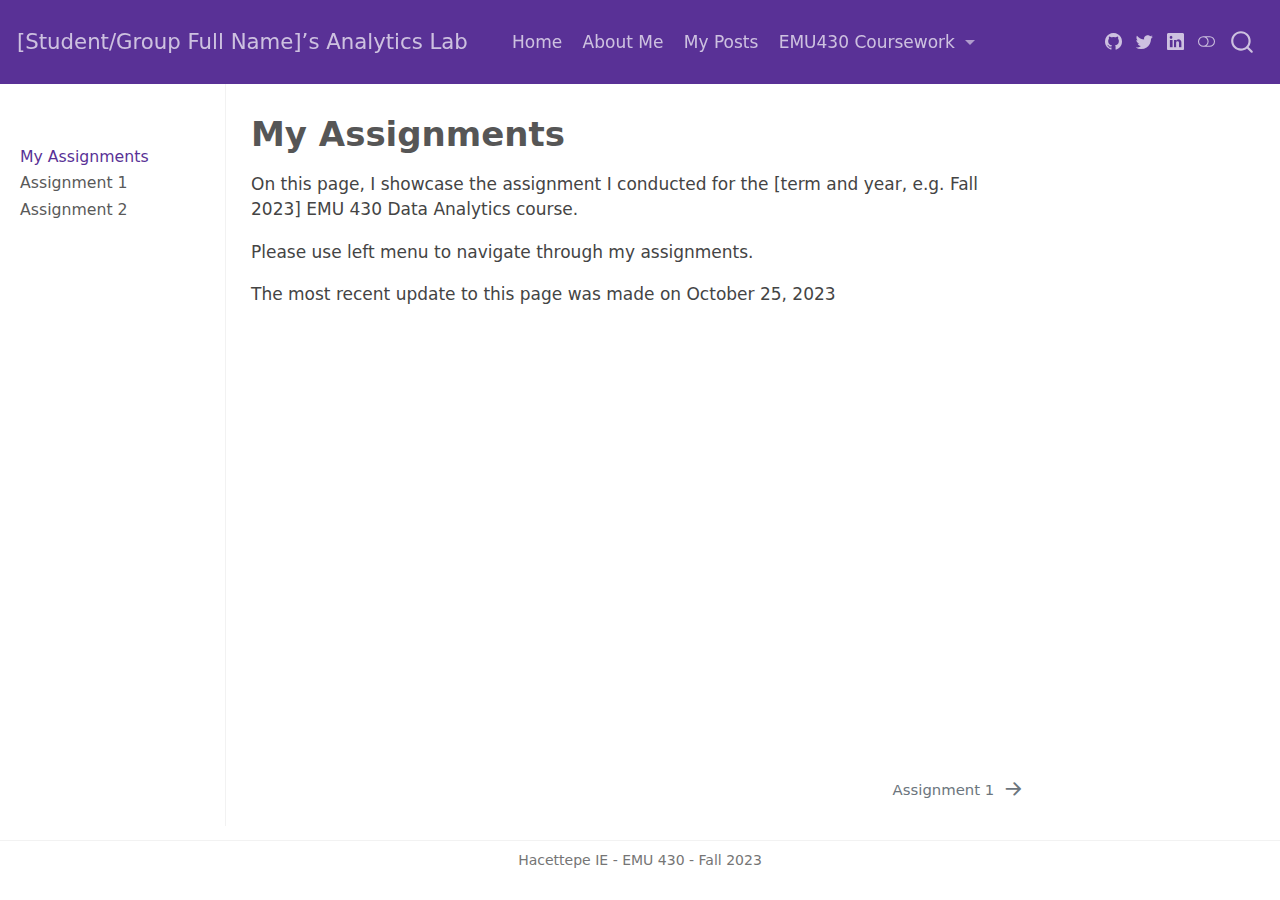
==== docs/assignments.html @ 79f3ffa0 "Initial commit" ====
<!DOCTYPE html>
<html xmlns="http://www.w3.org/1999/xhtml" lang="en" xml:lang="en"><head>

<meta charset="utf-8">
<meta name="generator" content="quarto-1.3.450">

<meta name="viewport" content="width=device-width, initial-scale=1.0, user-scalable=yes">


<title>[Student/Group Full Name]’s Analytics Lab - My Assignments</title>
<style>
code{white-space: pre-wrap;}
span.smallcaps{font-variant: small-caps;}
div.columns{display: flex; gap: min(4vw, 1.5em);}
div.column{flex: auto; overflow-x: auto;}
div.hanging-indent{margin-left: 1.5em; text-indent: -1.5em;}
ul.task-list{list-style: none;}
ul.task-list li input[type="checkbox"] {
  width: 0.8em;
  margin: 0 0.8em 0.2em -1em; /* quarto-specific, see https://github.com/quarto-dev/quarto-cli/issues/4556 */ 
  vertical-align: middle;
}
</style>


<script src="site_libs/quarto-nav/quarto-nav.js"></script>
<script src="site_libs/quarto-nav/headroom.min.js"></script>
<script src="site_libs/clipboard/clipboard.min.js"></script>
<script src="site_libs/quarto-search/autocomplete.umd.js"></script>
<script src="site_libs/quarto-search/fuse.min.js"></script>
<script src="site_libs/quarto-search/quarto-search.js"></script>
<meta name="quarto:offset" content="./">
<link href="./assignments/assignment-1.html" rel="next">
<script src="site_libs/quarto-html/quarto.js"></script>
<script src="site_libs/quarto-html/popper.min.js"></script>
<script src="site_libs/quarto-html/tippy.umd.min.js"></script>
<script src="site_libs/quarto-html/anchor.min.js"></script>
<link href="site_libs/quarto-html/tippy.css" rel="stylesheet">
<link href="site_libs/quarto-html/quarto-syntax-highlighting.css" rel="stylesheet" class="quarto-color-scheme" id="quarto-text-highlighting-styles">
<link href="site_libs/quarto-html/quarto-syntax-highlighting-dark.css" rel="prefetch" class="quarto-color-scheme quarto-color-alternate" id="quarto-text-highlighting-styles">
<script src="site_libs/bootstrap/bootstrap.min.js"></script>
<link href="site_libs/bootstrap/bootstrap-icons.css" rel="stylesheet">
<link href="site_libs/bootstrap/bootstrap.min.css" rel="stylesheet" class="quarto-color-scheme" id="quarto-bootstrap" data-mode="light">
<link href="site_libs/bootstrap/bootstrap-dark.min.css" rel="prefetch" class="quarto-color-scheme quarto-color-alternate" id="quarto-bootstrap" data-mode="dark">
<script id="quarto-search-options" type="application/json">{
  "location": "navbar",
  "copy-button": false,
  "collapse-after": 3,
  "panel-placement": "end",
  "type": "overlay",
  "limit": 20,
  "language": {
    "search-no-results-text": "No results",
    "search-matching-documents-text": "matching documents",
    "search-copy-link-title": "Copy link to search",
    "search-hide-matches-text": "Hide additional matches",
    "search-more-match-text": "more match in this document",
    "search-more-matches-text": "more matches in this document",
    "search-clear-button-title": "Clear",
    "search-detached-cancel-button-title": "Cancel",
    "search-submit-button-title": "Submit",
    "search-label": "Search"
  }
}</script>


<link rel="stylesheet" href="styles.css">
</head>

<body class="nav-sidebar docked nav-fixed">

<div id="quarto-search-results"></div>
  <header id="quarto-header" class="headroom fixed-top">
    <nav class="navbar navbar-expand-lg navbar-dark ">
      <div class="navbar-container container-fluid">
      <div class="navbar-brand-container">
    <a class="navbar-brand" href="./index.html">
    <span class="navbar-title">[Student/Group Full Name]’s Analytics Lab</span>
    </a>
  </div>
            <div id="quarto-search" class="" title="Search"></div>
          <button class="navbar-toggler" type="button" data-bs-toggle="collapse" data-bs-target="#navbarCollapse" aria-controls="navbarCollapse" aria-expanded="false" aria-label="Toggle navigation" onclick="if (window.quartoToggleHeadroom) { window.quartoToggleHeadroom(); }">
  <span class="navbar-toggler-icon"></span>
</button>
          <div class="collapse navbar-collapse" id="navbarCollapse">
            <ul class="navbar-nav navbar-nav-scroll me-auto">
  <li class="nav-item">
    <a class="nav-link" href="./index.html" rel="" target="">
 <span class="menu-text">Home</span></a>
  </li>  
  <li class="nav-item">
    <a class="nav-link" href="./about.html" rel="" target="">
 <span class="menu-text">About Me</span></a>
  </li>  
  <li class="nav-item">
    <a class="nav-link" href="./posts.html" rel="" target="">
 <span class="menu-text">My Posts</span></a>
  </li>  
  <li class="nav-item dropdown ">
    <a class="nav-link dropdown-toggle" href="#" id="nav-menu-emu430-coursework" role="button" data-bs-toggle="dropdown" aria-expanded="false" rel="" target="">
 <span class="menu-text">EMU430 Coursework</span>
    </a>
    <ul class="dropdown-menu" aria-labelledby="nav-menu-emu430-coursework">    
        <li>
    <a class="dropdown-item" href="./assignments.html" rel="" target="">
 <span class="dropdown-text">Assignments</span></a>
  </li>  
        <li>
    <a class="dropdown-item" href="./project.html" rel="" target="">
 <span class="dropdown-text">Project</span></a>
  </li>  
    </ul>
  </li>
</ul>
            <div class="quarto-navbar-tools ms-auto tools-wide">
    <a href="https://twitter.com" rel="" title="" class="quarto-navigation-tool px-1" aria-label=""><i class="bi bi-github"></i></a>
    <a href="https://twitter.com" rel="" title="" class="quarto-navigation-tool px-1" aria-label=""><i class="bi bi-twitter"></i></a>
    <a href="https://linkedin.com" rel="" title="" class="quarto-navigation-tool px-1" aria-label=""><i class="bi bi-linkedin"></i></a>
  <a href="" class="quarto-color-scheme-toggle quarto-navigation-tool  px-1" onclick="window.quartoToggleColorScheme(); return false;" title="Toggle dark mode"><i class="bi"></i></a>
</div>
          </div> <!-- /navcollapse -->
      </div> <!-- /container-fluid -->
    </nav>
  <nav class="quarto-secondary-nav">
    <div class="container-fluid d-flex">
      <button type="button" class="quarto-btn-toggle btn" data-bs-toggle="collapse" data-bs-target="#quarto-sidebar,#quarto-sidebar-glass" aria-controls="quarto-sidebar" aria-expanded="false" aria-label="Toggle sidebar navigation" onclick="if (window.quartoToggleHeadroom) { window.quartoToggleHeadroom(); }">
        <i class="bi bi-layout-text-sidebar-reverse"></i>
      </button>
      <nav class="quarto-page-breadcrumbs" aria-label="breadcrumb"><ol class="breadcrumb"><li class="breadcrumb-item"><a href="./assignments.html">My Assignments</a></li></ol></nav>
      <a class="flex-grow-1" role="button" data-bs-toggle="collapse" data-bs-target="#quarto-sidebar,#quarto-sidebar-glass" aria-controls="quarto-sidebar" aria-expanded="false" aria-label="Toggle sidebar navigation" onclick="if (window.quartoToggleHeadroom) { window.quartoToggleHeadroom(); }">      
      </a>
      <button type="button" class="btn quarto-search-button" aria-label="" onclick="window.quartoOpenSearch();">
        <i class="bi bi-search"></i>
      </button>
    </div>
  </nav>
</header>
<!-- content -->
<div id="quarto-content" class="quarto-container page-columns page-rows-contents page-layout-article page-navbar">
<!-- sidebar -->
  <nav id="quarto-sidebar" class="sidebar collapse collapse-horizontal sidebar-navigation docked overflow-auto">
        <div class="mt-2 flex-shrink-0 align-items-center">
        <div class="sidebar-search">
        <div id="quarto-search" class="" title="Search"></div>
        </div>
        </div>
    <div class="sidebar-menu-container"> 
    <ul class="list-unstyled mt-1">
        <li class="sidebar-item">
  <div class="sidebar-item-container"> 
  <a href="./assignments.html" class="sidebar-item-text sidebar-link active">
 <span class="menu-text">My Assignments</span></a>
  </div>
</li>
        <li class="sidebar-item">
  <div class="sidebar-item-container"> 
  <a href="./assignments/assignment-1.html" class="sidebar-item-text sidebar-link">
 <span class="menu-text">Assignment 1</span></a>
  </div>
</li>
        <li class="sidebar-item">
  <div class="sidebar-item-container"> 
  <a href="./assignments/assignment-2.html" class="sidebar-item-text sidebar-link">
 <span class="menu-text">Assignment 2</span></a>
  </div>
</li>
    </ul>
    </div>
    
</nav>
<div id="quarto-sidebar-glass" data-bs-toggle="collapse" data-bs-target="#quarto-sidebar,#quarto-sidebar-glass"></div>
<!-- margin-sidebar -->
    <div id="quarto-margin-sidebar" class="sidebar margin-sidebar">
    </div>
<!-- main -->
<main class="content" id="quarto-document-content">

<header id="title-block-header" class="quarto-title-block default">
<div class="quarto-title">
<h1 class="title">My Assignments</h1>
</div>



<div class="quarto-title-meta">

    
  
    
  </div>
  

</header>

<p>On this page, I showcase the assignment I conducted for the [term and year, e.g.&nbsp;Fall 2023] EMU 430 Data Analytics course.</p>
<p>Please use left menu to navigate through my assignments.</p>
<p>The most recent update to this page was made on October 25, 2023</p>



<a onclick="window.scrollTo(0, 0); return false;" role="button" id="quarto-back-to-top"><i class="bi bi-arrow-up"></i> Back to top</a></main> <!-- /main -->
<script id="quarto-html-after-body" type="application/javascript">
window.document.addEventListener("DOMContentLoaded", function (event) {
  const toggleBodyColorMode = (bsSheetEl) => {
    const mode = bsSheetEl.getAttribute("data-mode");
    const bodyEl = window.document.querySelector("body");
    if (mode === "dark") {
      bodyEl.classList.add("quarto-dark");
      bodyEl.classList.remove("quarto-light");
    } else {
      bodyEl.classList.add("quarto-light");
      bodyEl.classList.remove("quarto-dark");
    }
  }
  const toggleBodyColorPrimary = () => {
    const bsSheetEl = window.document.querySelector("link#quarto-bootstrap");
    if (bsSheetEl) {
      toggleBodyColorMode(bsSheetEl);
    }
  }
  toggleBodyColorPrimary();  
  const disableStylesheet = (stylesheets) => {
    for (let i=0; i < stylesheets.length; i++) {
      const stylesheet = stylesheets[i];
      stylesheet.rel = 'prefetch';
    }
  }
  const enableStylesheet = (stylesheets) => {
    for (let i=0; i < stylesheets.length; i++) {
      const stylesheet = stylesheets[i];
      stylesheet.rel = 'stylesheet';
    }
  }
  const manageTransitions = (selector, allowTransitions) => {
    const els = window.document.querySelectorAll(selector);
    for (let i=0; i < els.length; i++) {
      const el = els[i];
      if (allowTransitions) {
        el.classList.remove('notransition');
      } else {
        el.classList.add('notransition');
      }
    }
  }
  const toggleColorMode = (alternate) => {
    // Switch the stylesheets
    const alternateStylesheets = window.document.querySelectorAll('link.quarto-color-scheme.quarto-color-alternate');
    manageTransitions('#quarto-margin-sidebar .nav-link', false);
    if (alternate) {
      enableStylesheet(alternateStylesheets);
      for (const sheetNode of alternateStylesheets) {
        if (sheetNode.id === "quarto-bootstrap") {
          toggleBodyColorMode(sheetNode);
        }
      }
    } else {
      disableStylesheet(alternateStylesheets);
      toggleBodyColorPrimary();
    }
    manageTransitions('#quarto-margin-sidebar .nav-link', true);
    // Switch the toggles
    const toggles = window.document.querySelectorAll('.quarto-color-scheme-toggle');
    for (let i=0; i < toggles.length; i++) {
      const toggle = toggles[i];
      if (toggle) {
        if (alternate) {
          toggle.classList.add("alternate");     
        } else {
          toggle.classList.remove("alternate");
        }
      }
    }
    // Hack to workaround the fact that safari doesn't
    // properly recolor the scrollbar when toggling (#1455)
    if (navigator.userAgent.indexOf('Safari') > 0 && navigator.userAgent.indexOf('Chrome') == -1) {
      manageTransitions("body", false);
      window.scrollTo(0, 1);
      setTimeout(() => {
        window.scrollTo(0, 0);
        manageTransitions("body", true);
      }, 40);  
    }
  }
  const isFileUrl = () => { 
    return window.location.protocol === 'file:';
  }
  const hasAlternateSentinel = () => {  
    let styleSentinel = getColorSchemeSentinel();
    if (styleSentinel !== null) {
      return styleSentinel === "alternate";
    } else {
      return false;
    }
  }
  const setStyleSentinel = (alternate) => {
    const value = alternate ? "alternate" : "default";
    if (!isFileUrl()) {
      window.localStorage.setItem("quarto-color-scheme", value);
    } else {
      localAlternateSentinel = value;
    }
  }
  const getColorSchemeSentinel = () => {
    if (!isFileUrl()) {
      const storageValue = window.localStorage.getItem("quarto-color-scheme");
      return storageValue != null ? storageValue : localAlternateSentinel;
    } else {
      return localAlternateSentinel;
    }
  }
  let localAlternateSentinel = 'default';
  // Dark / light mode switch
  window.quartoToggleColorScheme = () => {
    // Read the current dark / light value 
    let toAlternate = !hasAlternateSentinel();
    toggleColorMode(toAlternate);
    setStyleSentinel(toAlternate);
  };
  // Ensure there is a toggle, if there isn't float one in the top right
  if (window.document.querySelector('.quarto-color-scheme-toggle') === null) {
    const a = window.document.createElement('a');
    a.classList.add('top-right');
    a.classList.add('quarto-color-scheme-toggle');
    a.href = "";
    a.onclick = function() { try { window.quartoToggleColorScheme(); } catch {} return false; };
    const i = window.document.createElement("i");
    i.classList.add('bi');
    a.appendChild(i);
    window.document.body.appendChild(a);
  }
  // Switch to dark mode if need be
  if (hasAlternateSentinel()) {
    toggleColorMode(true);
  } else {
    toggleColorMode(false);
  }
  const icon = "";
  const anchorJS = new window.AnchorJS();
  anchorJS.options = {
    placement: 'right',
    icon: icon
  };
  anchorJS.add('.anchored');
  const isCodeAnnotation = (el) => {
    for (const clz of el.classList) {
      if (clz.startsWith('code-annotation-')) {                     
        return true;
      }
    }
    return false;
  }
  const clipboard = new window.ClipboardJS('.code-copy-button', {
    text: function(trigger) {
      const codeEl = trigger.previousElementSibling.cloneNode(true);
      for (const childEl of codeEl.children) {
        if (isCodeAnnotation(childEl)) {
          childEl.remove();
        }
      }
      return codeEl.innerText;
    }
  });
  clipboard.on('success', function(e) {
    // button target
    const button = e.trigger;
    // don't keep focus
    button.blur();
    // flash "checked"
    button.classList.add('code-copy-button-checked');
    var currentTitle = button.getAttribute("title");
    button.setAttribute("title", "Copied!");
    let tooltip;
    if (window.bootstrap) {
      button.setAttribute("data-bs-toggle", "tooltip");
      button.setAttribute("data-bs-placement", "left");
      button.setAttribute("data-bs-title", "Copied!");
      tooltip = new bootstrap.Tooltip(button, 
        { trigger: "manual", 
          customClass: "code-copy-button-tooltip",
          offset: [0, -8]});
      tooltip.show();    
    }
    setTimeout(function() {
      if (tooltip) {
        tooltip.hide();
        button.removeAttribute("data-bs-title");
        button.removeAttribute("data-bs-toggle");
        button.removeAttribute("data-bs-placement");
      }
      button.setAttribute("title", currentTitle);
      button.classList.remove('code-copy-button-checked');
    }, 1000);
    // clear code selection
    e.clearSelection();
  });
  function tippyHover(el, contentFn) {
    const config = {
      allowHTML: true,
      content: contentFn,
      maxWidth: 500,
      delay: 100,
      arrow: false,
      appendTo: function(el) {
          return el.parentElement;
      },
      interactive: true,
      interactiveBorder: 10,
      theme: 'quarto',
      placement: 'bottom-start'
    };
    window.tippy(el, config); 
  }
  const noterefs = window.document.querySelectorAll('a[role="doc-noteref"]');
  for (var i=0; i<noterefs.length; i++) {
    const ref = noterefs[i];
    tippyHover(ref, function() {
      // use id or data attribute instead here
      let href = ref.getAttribute('data-footnote-href') || ref.getAttribute('href');
      try { href = new URL(href).hash; } catch {}
      const id = href.replace(/^#\/?/, "");
      const note = window.document.getElementById(id);
      return note.innerHTML;
    });
  }
      let selectedAnnoteEl;
      const selectorForAnnotation = ( cell, annotation) => {
        let cellAttr = 'data-code-cell="' + cell + '"';
        let lineAttr = 'data-code-annotation="' +  annotation + '"';
        const selector = 'span[' + cellAttr + '][' + lineAttr + ']';
        return selector;
      }
      const selectCodeLines = (annoteEl) => {
        const doc = window.document;
        const targetCell = annoteEl.getAttribute("data-target-cell");
        const targetAnnotation = annoteEl.getAttribute("data-target-annotation");
        const annoteSpan = window.document.querySelector(selectorForAnnotation(targetCell, targetAnnotation));
        const lines = annoteSpan.getAttribute("data-code-lines").split(",");
        const lineIds = lines.map((line) => {
          return targetCell + "-" + line;
        })
        let top = null;
        let height = null;
        let parent = null;
        if (lineIds.length > 0) {
            //compute the position of the single el (top and bottom and make a div)
            const el = window.document.getElementById(lineIds[0]);
            top = el.offsetTop;
            height = el.offsetHeight;
            parent = el.parentElement.parentElement;
          if (lineIds.length > 1) {
            const lastEl = window.document.getElementById(lineIds[lineIds.length - 1]);
            const bottom = lastEl.offsetTop + lastEl.offsetHeight;
            height = bottom - top;
          }
          if (top !== null && height !== null && parent !== null) {
            // cook up a div (if necessary) and position it 
            let div = window.document.getElementById("code-annotation-line-highlight");
            if (div === null) {
              div = window.document.createElement("div");
              div.setAttribute("id", "code-annotation-line-highlight");
              div.style.position = 'absolute';
              parent.appendChild(div);
            }
            div.style.top = top - 2 + "px";
            div.style.height = height + 4 + "px";
            let gutterDiv = window.document.getElementById("code-annotation-line-highlight-gutter");
            if (gutterDiv === null) {
              gutterDiv = window.document.createElement("div");
              gutterDiv.setAttribute("id", "code-annotation-line-highlight-gutter");
              gutterDiv.style.position = 'absolute';
              const codeCell = window.document.getElementById(targetCell);
              const gutter = codeCell.querySelector('.code-annotation-gutter');
              gutter.appendChild(gutterDiv);
            }
            gutterDiv.style.top = top - 2 + "px";
            gutterDiv.style.height = height + 4 + "px";
          }
          selectedAnnoteEl = annoteEl;
        }
      };
      const unselectCodeLines = () => {
        const elementsIds = ["code-annotation-line-highlight", "code-annotation-line-highlight-gutter"];
        elementsIds.forEach((elId) => {
          const div = window.document.getElementById(elId);
          if (div) {
            div.remove();
          }
        });
        selectedAnnoteEl = undefined;
      };
      // Attach click handler to the DT
      const annoteDls = window.document.querySelectorAll('dt[data-target-cell]');
      for (const annoteDlNode of annoteDls) {
        annoteDlNode.addEventListener('click', (event) => {
          const clickedEl = event.target;
          if (clickedEl !== selectedAnnoteEl) {
            unselectCodeLines();
            const activeEl = window.document.querySelector('dt[data-target-cell].code-annotation-active');
            if (activeEl) {
              activeEl.classList.remove('code-annotation-active');
            }
            selectCodeLines(clickedEl);
            clickedEl.classList.add('code-annotation-active');
          } else {
            // Unselect the line
            unselectCodeLines();
            clickedEl.classList.remove('code-annotation-active');
          }
        });
      }
  const findCites = (el) => {
    const parentEl = el.parentElement;
    if (parentEl) {
      const cites = parentEl.dataset.cites;
      if (cites) {
        return {
          el,
          cites: cites.split(' ')
        };
      } else {
        return findCites(el.parentElement)
      }
    } else {
      return undefined;
    }
  };
  var bibliorefs = window.document.querySelectorAll('a[role="doc-biblioref"]');
  for (var i=0; i<bibliorefs.length; i++) {
    const ref = bibliorefs[i];
    const citeInfo = findCites(ref);
    if (citeInfo) {
      tippyHover(citeInfo.el, function() {
        var popup = window.document.createElement('div');
        citeInfo.cites.forEach(function(cite) {
          var citeDiv = window.document.createElement('div');
          citeDiv.classList.add('hanging-indent');
          citeDiv.classList.add('csl-entry');
          var biblioDiv = window.document.getElementById('ref-' + cite);
          if (biblioDiv) {
            citeDiv.innerHTML = biblioDiv.innerHTML;
          }
          popup.appendChild(citeDiv);
        });
        return popup.innerHTML;
      });
    }
  }
});
</script>
<nav class="page-navigation">
  <div class="nav-page nav-page-previous">
  </div>
  <div class="nav-page nav-page-next">
      <a href="./assignments/assignment-1.html" class="pagination-link">
        <span class="nav-page-text">Assignment 1</span> <i class="bi bi-arrow-right-short"></i>
      </a>
  </div>
</nav>
</div> <!-- /content -->
<footer class="footer">
  <div class="nav-footer">
    <div class="nav-footer-left">
      &nbsp;
    </div>   
    <div class="nav-footer-center">Hacettepe IE - EMU 430 - Fall 2023</div>
    <div class="nav-footer-right">
      &nbsp;
    </div>
  </div>
</footer>



</body></html>
---- docs/site_libs/quarto-html/tippy.css ----
.tippy-box[data-animation=fade][data-state=hidden]{opacity:0}[data-tippy-root]{max-width:calc(100vw - 10px)}.tippy-box{position:relative;background-color:#333;color:#fff;border-radius:4px;font-size:14px;line-height:1.4;white-space:normal;outline:0;transition-property:transform,visibility,opacity}.tippy-box[data-placement^=top]>.tippy-arrow{bottom:0}.tippy-box[data-placement^=top]>.tippy-arrow:before{bottom:-7px;left:0;border-width:8px 8px 0;border-top-color:initial;transform-origin:center top}.tippy-box[data-placement^=bottom]>.tippy-arrow{top:0}.tippy-box[data-placement^=bottom]>.tippy-arrow:before{top:-7px;left:0;border-width:0 8px 8px;border-bottom-color:initial;transform-origin:center bottom}.tippy-box[data-placement^=left]>.tippy-arrow{right:0}.tippy-box[data-placement^=left]>.tippy-arrow:before{border-width:8px 0 8px 8px;border-left-color:initial;right:-7px;transform-origin:center left}.tippy-box[data-placement^=right]>.tippy-arrow{left:0}.tippy-box[data-placement^=right]>.tippy-arrow:before{left:-7px;border-width:8px 8px 8px 0;border-right-color:initial;transform-origin:center right}.tippy-box[data-inertia][data-state=visible]{transition-timing-function:cubic-bezier(.54,1.5,.38,1.11)}.tippy-arrow{width:16px;height:16px;color:#333}.tippy-arrow:before{content:"";position:absolute;border-color:transparent;border-style:solid}.tippy-content{position:relative;padding:5px 9px;z-index:1}
---- docs/site_libs/quarto-html/quarto-syntax-highlighting.css ----
/* quarto syntax highlight colors */
:root {
  --quarto-hl-ot-color: #003B4F;
  --quarto-hl-at-color: #657422;
  --quarto-hl-ss-color: #20794D;
  --quarto-hl-an-color: #5E5E5E;
  --quarto-hl-fu-color: #4758AB;
  --quarto-hl-st-color: #20794D;
  --quarto-hl-cf-color: #003B4F;
  --quarto-hl-op-color: #5E5E5E;
  --quarto-hl-er-color: #AD0000;
  --quarto-hl-bn-color: #AD0000;
  --quarto-hl-al-color: #AD0000;
  --quarto-hl-va-color: #111111;
  --quarto-hl-bu-color: inherit;
  --quarto-hl-ex-color: inherit;
  --quarto-hl-pp-color: #AD0000;
  --quarto-hl-in-color: #5E5E5E;
  --quarto-hl-vs-color: #20794D;
  --quarto-hl-wa-color: #5E5E5E;
  --quarto-hl-do-color: #5E5E5E;
  --quarto-hl-im-color: #00769E;
  --quarto-hl-ch-color: #20794D;
  --quarto-hl-dt-color: #AD0000;
  --quarto-hl-fl-color: #AD0000;
  --quarto-hl-co-color: #5E5E5E;
  --quarto-hl-cv-color: #5E5E5E;
  --quarto-hl-cn-color: #8f5902;
  --quarto-hl-sc-color: #5E5E5E;
  --quarto-hl-dv-color: #AD0000;
  --quarto-hl-kw-color: #003B4F;
}

/* other quarto variables */
:root {
  --quarto-font-monospace: SFMono-Regular, Menlo, Monaco, Consolas, "Liberation Mono", "Courier New", monospace;
}

pre > code.sourceCode > span {
  color: #003B4F;
}

code span {
  color: #003B4F;
}

code.sourceCode > span {
  color: #003B4F;
}

div.sourceCode,
div.sourceCode pre.sourceCode {
  color: #003B4F;
}

code span.ot {
  color: #003B4F;
  font-style: inherit;
}

code span.at {
  color: #657422;
  font-style: inherit;
}

code span.ss {
  color: #20794D;
  font-style: inherit;
}

code span.an {
  color: #5E5E5E;
  font-style: inherit;
}

code span.fu {
  color: #4758AB;
  font-style: inherit;
}

code span.st {
  color: #20794D;
  font-style: inherit;
}

code span.cf {
  color: #003B4F;
  font-style: inherit;
}

code span.op {
  color: #5E5E5E;
  font-style: inherit;
}

code span.er {
  color: #AD0000;
  font-style: inherit;
}

code span.bn {
  color: #AD0000;
  font-style: inherit;
}

code span.al {
  color: #AD0000;
  font-style: inherit;
}

code span.va {
  color: #111111;
  font-style: inherit;
}

code span.bu {
  font-style: inherit;
}

code span.ex {
  font-style: inherit;
}

code span.pp {
  color: #AD0000;
  font-style: inherit;
}

code span.in {
  color: #5E5E5E;
  font-style: inherit;
}

code span.vs {
  color: #20794D;
  font-style: inherit;
}

code span.wa {
  color: #5E5E5E;
  font-style: italic;
}

code span.do {
  color: #5E5E5E;
  font-style: italic;
}

code span.im {
  color: #00769E;
  font-style: inherit;
}

code span.ch {
  color: #20794D;
  font-style: inherit;
}

code span.dt {
  color: #AD0000;
  font-style: inherit;
}

code span.fl {
  color: #AD0000;
  font-style: inherit;
}

code span.co {
  color: #5E5E5E;
  font-style: inherit;
}

code span.cv {
  color: #5E5E5E;
  font-style: italic;
}

code span.cn {
  color: #8f5902;
  font-style: inherit;
}

code span.sc {
  color: #5E5E5E;
  font-style: inherit;
}

code span.dv {
  color: #AD0000;
  font-style: inherit;
}

code span.kw {
  color: #003B4F;
  font-style: inherit;
}

.prevent-inlining {
  content: "</";
}

/*# sourceMappingURL=debc5d5d77c3f9108843748ff7464032.css.map */
---- docs/site_libs/quarto-html/quarto-syntax-highlighting-dark.css ----
/* quarto syntax highlight colors */
:root {
  --quarto-hl-al-color: #f07178;
  --quarto-hl-an-color: #d4d0ab;
  --quarto-hl-at-color: #00e0e0;
  --quarto-hl-bn-color: #d4d0ab;
  --quarto-hl-bu-color: #abe338;
  --quarto-hl-ch-color: #abe338;
  --quarto-hl-co-color: #f8f8f2;
  --quarto-hl-cv-color: #ffd700;
  --quarto-hl-cn-color: #ffd700;
  --quarto-hl-cf-color: #ffa07a;
  --quarto-hl-dt-color: #ffa07a;
  --quarto-hl-dv-color: #d4d0ab;
  --quarto-hl-do-color: #f8f8f2;
  --quarto-hl-er-color: #f07178;
  --quarto-hl-ex-color: #00e0e0;
  --quarto-hl-fl-color: #d4d0ab;
  --quarto-hl-fu-color: #ffa07a;
  --quarto-hl-im-color: #abe338;
  --quarto-hl-in-color: #d4d0ab;
  --quarto-hl-kw-color: #ffa07a;
  --quarto-hl-op-color: #ffa07a;
  --quarto-hl-ot-color: #00e0e0;
  --quarto-hl-pp-color: #dcc6e0;
  --quarto-hl-re-color: #00e0e0;
  --quarto-hl-sc-color: #abe338;
  --quarto-hl-ss-color: #abe338;
  --quarto-hl-st-color: #abe338;
  --quarto-hl-va-color: #00e0e0;
  --quarto-hl-vs-color: #abe338;
  --quarto-hl-wa-color: #dcc6e0;
}

/* other quarto variables */
:root {
  --quarto-font-monospace: SFMono-Regular, Menlo, Monaco, Consolas, "Liberation Mono", "Courier New", monospace;
}

code span.al {
  background-color: #2a0f15;
  font-weight: bold;
  color: #f07178;
}

code span.an {
  color: #d4d0ab;
}

code span.at {
  color: #00e0e0;
}

code span.bn {
  color: #d4d0ab;
}

code span.bu {
  color: #abe338;
}

code span.ch {
  color: #abe338;
}

code span.co {
  font-style: italic;
  color: #f8f8f2;
}

code span.cv {
  color: #ffd700;
}

code span.cn {
  color: #ffd700;
}

code span.cf {
  font-weight: bold;
  color: #ffa07a;
}

code span.dt {
  color: #ffa07a;
}

code span.dv {
  color: #d4d0ab;
}

code span.do {
  color: #f8f8f2;
}

code span.er {
  color: #f07178;
  text-decoration: underline;
}

code span.ex {
  font-weight: bold;
  color: #00e0e0;
}

code span.fl {
  color: #d4d0ab;
}

code span.fu {
  color: #ffa07a;
}

code span.im {
  color: #abe338;
}

code span.in {
  color: #d4d0ab;
}

code span.kw {
  font-weight: bold;
  color: #ffa07a;
}

pre > code.sourceCode > span {
  color: #f8f8f2;
}

code span {
  color: #f8f8f2;
}

code.sourceCode > span {
  color: #f8f8f2;
}

div.sourceCode,
div.sourceCode pre.sourceCode {
  color: #f8f8f2;
}

code span.op {
  color: #ffa07a;
}

code span.ot {
  color: #00e0e0;
}

code span.pp {
  color: #dcc6e0;
}

code span.re {
  background-color: #f8f8f2;
  color: #00e0e0;
}

code span.sc {
  color: #abe338;
}

code span.ss {
  color: #abe338;
}

code span.st {
  color: #abe338;
}

code span.va {
  color: #00e0e0;
}

code span.vs {
  color: #abe338;
}

code span.wa {
  color: #dcc6e0;
}

.prevent-inlining {
  content: "</";
}

/*# sourceMappingURL=935a306eefa94366c21e1a970dddb765.css.map */
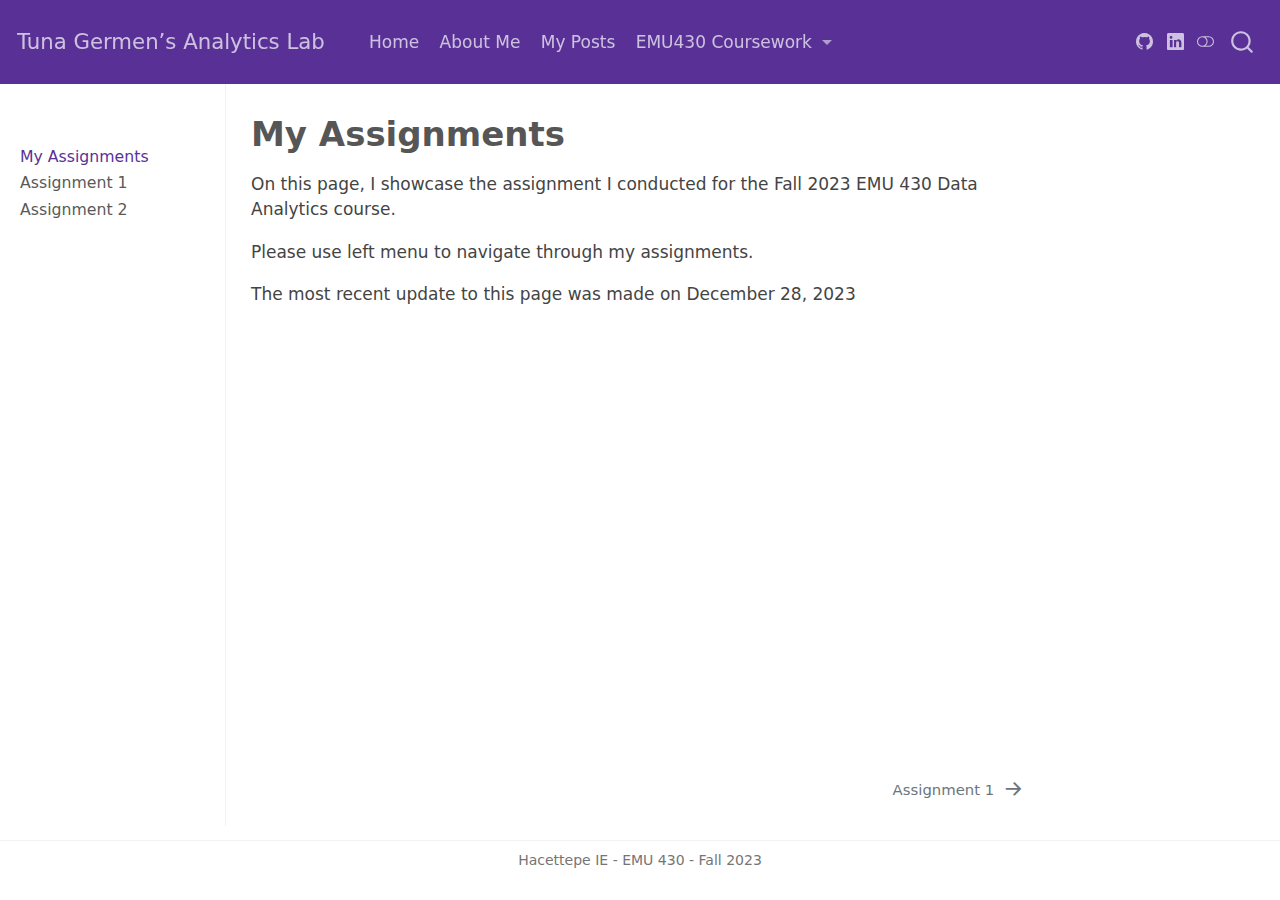
==== commit 820c17f5: "assignment2" ====
--- a/docs/assignments.html
+++ b/docs/assignments.html
@@ -2,12 +2,12 @@
 <html xmlns="http://www.w3.org/1999/xhtml" lang="en" xml:lang="en"><head>
 
 <meta charset="utf-8">
-<meta name="generator" content="quarto-1.3.450">
+<meta name="generator" content="quarto-1.3.433">
 
 <meta name="viewport" content="width=device-width, initial-scale=1.0, user-scalable=yes">
 
 
-<title>[Student/Group Full Name]’s Analytics Lab - My Assignments</title>
+<title>Tuna Germen’s Analytics Lab - My Assignments</title>
 <style>
 code{white-space: pre-wrap;}
 span.smallcaps{font-variant: small-caps;}
@@ -75,7 +75,7 @@
       <div class="navbar-container container-fluid">
       <div class="navbar-brand-container">
     <a class="navbar-brand" href="./index.html">
-    <span class="navbar-title">[Student/Group Full Name]’s Analytics Lab</span>
+    <span class="navbar-title">Tuna Germen’s Analytics Lab</span>
     </a>
   </div>
             <div id="quarto-search" class="" title="Search"></div>
@@ -113,9 +113,8 @@
   </li>
 </ul>
             <div class="quarto-navbar-tools ms-auto tools-wide">
-    <a href="https://twitter.com" rel="" title="" class="quarto-navigation-tool px-1" aria-label=""><i class="bi bi-github"></i></a>
-    <a href="https://twitter.com" rel="" title="" class="quarto-navigation-tool px-1" aria-label=""><i class="bi bi-twitter"></i></a>
-    <a href="https://linkedin.com" rel="" title="" class="quarto-navigation-tool px-1" aria-label=""><i class="bi bi-linkedin"></i></a>
+    <a href="https://github.com/tunagermen" rel="" title="" class="quarto-navigation-tool px-1" aria-label=""><i class="bi bi-github"></i></a>
+    <a href="https://www.linkedin.com/in/tuna-germen-2a7aab182/" rel="" title="" class="quarto-navigation-tool px-1" aria-label=""><i class="bi bi-linkedin"></i></a>
   <a href="" class="quarto-color-scheme-toggle quarto-navigation-tool  px-1" onclick="window.quartoToggleColorScheme(); return false;" title="Toggle dark mode"><i class="bi"></i></a>
 </div>
           </div> <!-- /navcollapse -->
@@ -192,9 +191,9 @@
 
 </header>
 
-<p>On this page, I showcase the assignment I conducted for the [term and year, e.g.&nbsp;Fall 2023] EMU 430 Data Analytics course.</p>
+<p>On this page, I showcase the assignment I conducted for the Fall 2023 EMU 430 Data Analytics course.</p>
 <p>Please use left menu to navigate through my assignments.</p>
-<p>The most recent update to this page was made on October 25, 2023</p>
+<p>The most recent update to this page was made on December 28, 2023</p>
 
 
 
